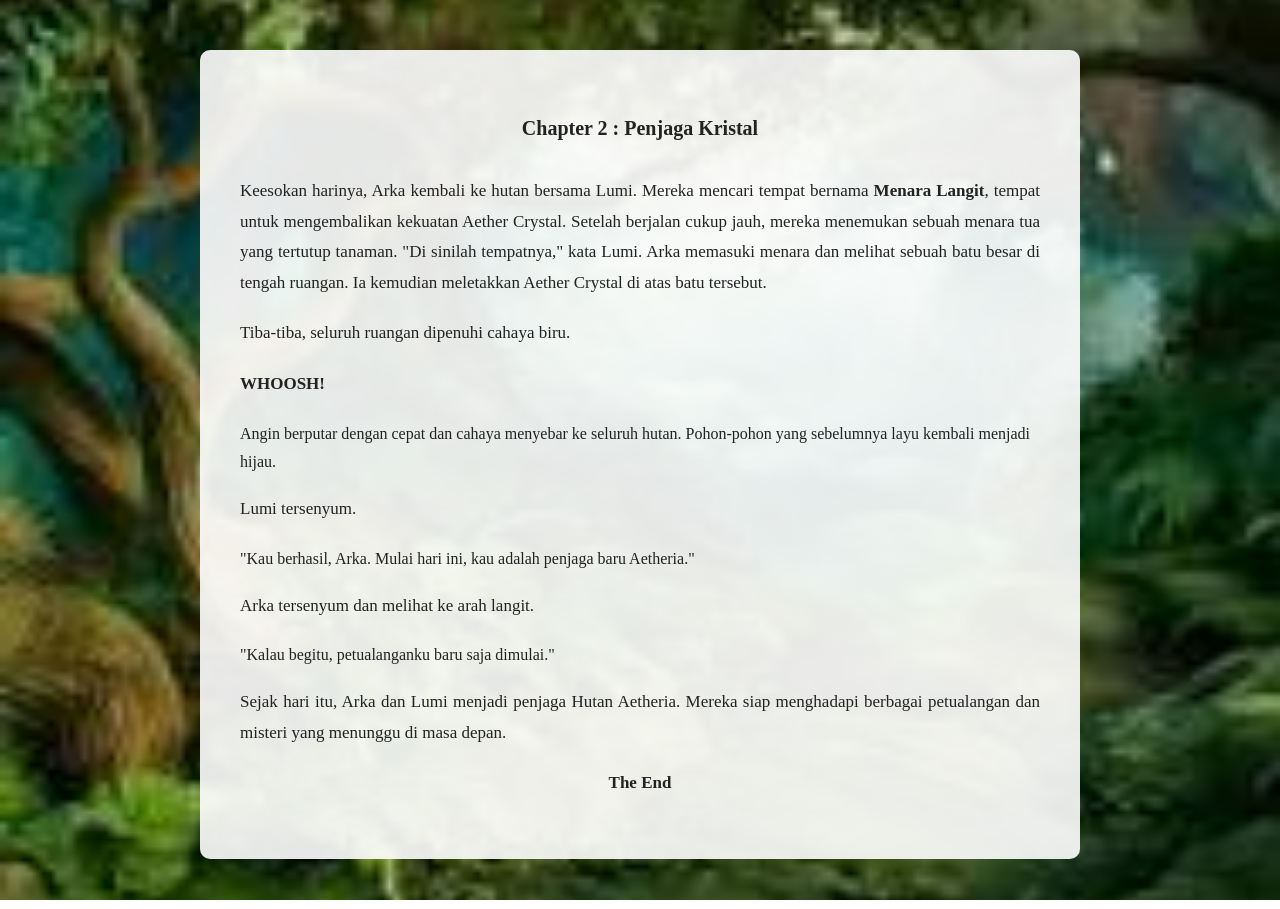
==== chapter 2.html @ 94af2418 "first commit" ====
<!DOCTYPE html>
<html lang="id">
    <head>
        <meta charset="UTF-8">
        <meta name="viewport" content="width=device-width, initial-scale=1.0">
        <title>chapter 2 novel fauzan</title>
        <link rel="stylesheet" href="style.css">
    </head>
    <body>
        <div class="content">
        <h3>Chapter 2 : Penjaga Kristal</h3>
        <p>Keesokan harinya, Arka kembali ke hutan bersama Lumi. Mereka mencari tempat bernama <b>Menara Langit</b>, tempat untuk mengembalikan kekuatan Aether Crystal.
Setelah berjalan cukup jauh, mereka menemukan sebuah menara tua yang tertutup tanaman.
"Di sinilah tempatnya," kata Lumi.
Arka memasuki menara dan melihat sebuah batu besar di tengah ruangan. Ia kemudian meletakkan Aether Crystal di atas batu tersebut.
<p>Tiba-tiba, seluruh ruangan dipenuhi cahaya biru.</p>
<p><b>WHOOSH!</b></p>
Angin berputar dengan cepat dan cahaya menyebar ke seluruh hutan. Pohon-pohon yang sebelumnya layu kembali menjadi hijau.
<p>Lumi tersenyum.</p>
"Kau berhasil, Arka. Mulai hari ini, kau adalah penjaga baru Aetheria."
<p>Arka tersenyum dan melihat ke arah langit.</p>
"Kalau begitu, petualanganku baru saja dimulai."
<p>Sejak hari itu, Arka dan Lumi menjadi penjaga Hutan Aetheria. Mereka siap menghadapi berbagai petualangan dan misteri yang menunggu di masa depan.</p>
<p style="text-align: center;"><b>The End</b></p>
        </div>
    </body>
</html>
---- style.css ----
h1 {
    text-align: center;
}

h3 {
    text-align: center;
}

p {
    text-align: justify;
}

body {
    background-image: url("hutan fantasy.jpeg");
    background-size: cover;
    background-position: center;
    background-attachment: fixed; margin: 0;
    font-family: georgia, "times new roman", times, serif;
    color: #222;

.content {
    max-width: 800px;
    margin: 50px auto;
    padding: 40px;
    background-color: rgba(255, 255, 255, 0.90);
    border-radius: 10px;
    line-height: 1.8;
}

h1 {
    text-align: center;
    font-size: 36px;
    margin-bottom: 10px;
}

h3 {
    text-align: center;
    font-size: 20px;
    margin-bottom: 30px;
}

p {
    text-align: justify;
    font-size: 17px;
    line-height: 1.8;
    margin-bottom: 20px;
}
<body>

    <div class="content"
}
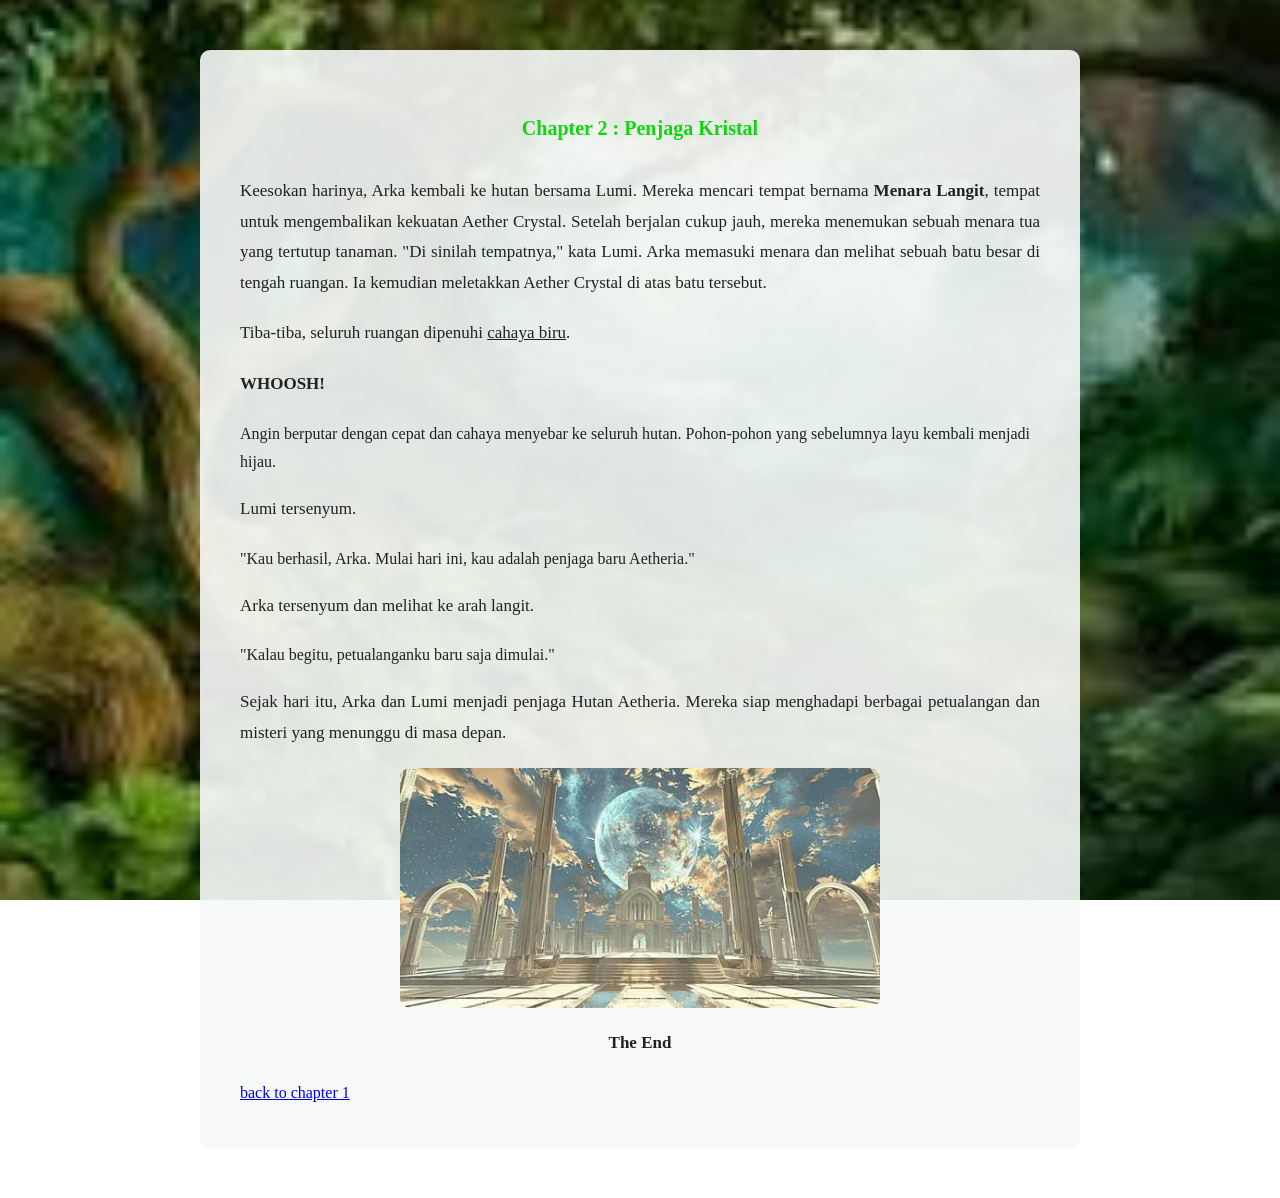
==== commit 8d0711d8: "menmabahkan image dan revisi web novel" ====
--- a/chapter 2.html
+++ b/chapter 2.html
@@ -13,7 +13,7 @@
 Setelah berjalan cukup jauh, mereka menemukan sebuah menara tua yang tertutup tanaman.
 "Di sinilah tempatnya," kata Lumi.
 Arka memasuki menara dan melihat sebuah batu besar di tengah ruangan. Ia kemudian meletakkan Aether Crystal di atas batu tersebut.
-<p>Tiba-tiba, seluruh ruangan dipenuhi cahaya biru.</p>
+<p>Tiba-tiba, seluruh ruangan dipenuhi <u>cahaya biru</u>.</p>
 <p><b>WHOOSH!</b></p>
 Angin berputar dengan cepat dan cahaya menyebar ke seluruh hutan. Pohon-pohon yang sebelumnya layu kembali menjadi hijau.
 <p>Lumi tersenyum.</p>
@@ -21,7 +21,10 @@
 <p>Arka tersenyum dan melihat ke arah langit.</p>
 "Kalau begitu, petualanganku baru saja dimulai."
 <p>Sejak hari itu, Arka dan Lumi menjadi penjaga Hutan Aetheria. Mereka siap menghadapi berbagai petualangan dan misteri yang menunggu di masa depan.</p>
+<img src="crystaall.jpeg"
+alt="crystaall.jpeg">
 <p style="text-align: center;"><b>The End</b></p>
+<a href="index.html">back to chapter 1</a>
         </div>
     </body>
 </html>
--- a/style.css
+++ b/style.css
@@ -1,14 +1,4 @@
-h1 {
-    text-align: center;
-}
 
-h3 {
-    text-align: center;
-}
-
-p {
-    text-align: justify;
-}
 
 body {
     background-image: url("hutan fantasy.jpeg");
@@ -22,7 +12,7 @@
     max-width: 800px;
     margin: 50px auto;
     padding: 40px;
-    background-color: rgba(255, 255, 255, 0.90);
+    background-color: rgba(248, 250, 249, 0.9);
     border-radius: 10px;
     line-height: 1.8;
 }
@@ -30,23 +20,37 @@
 h1 {
     text-align: center;
     font-size: 36px;
-    margin-bottom: 10px;
+    margin-bottom: 5px;
+    color: rgb(16, 214, 16);
 }
 
 h3 {
     text-align: center;
     font-size: 20px;
     margin-bottom: 30px;
+    color: rgb(16, 214, 16);
 }
 
+h5 {
+    text-align: center;
+    margin-top: 0;
+    margin-bottom: 30px;
+}
 p {
     text-align: justify;
     font-size: 17px;
     line-height: 1.8;
     margin-bottom: 20px;
 }
-<body>
 
-    <div class="content"
+img {
+    display: block;
+    width: 60%;
+    margin: 20px auto;
+    max-width: 600px;
+    opacity: 0.8;
+    border-radius: 10px;
 }
 
+
+
